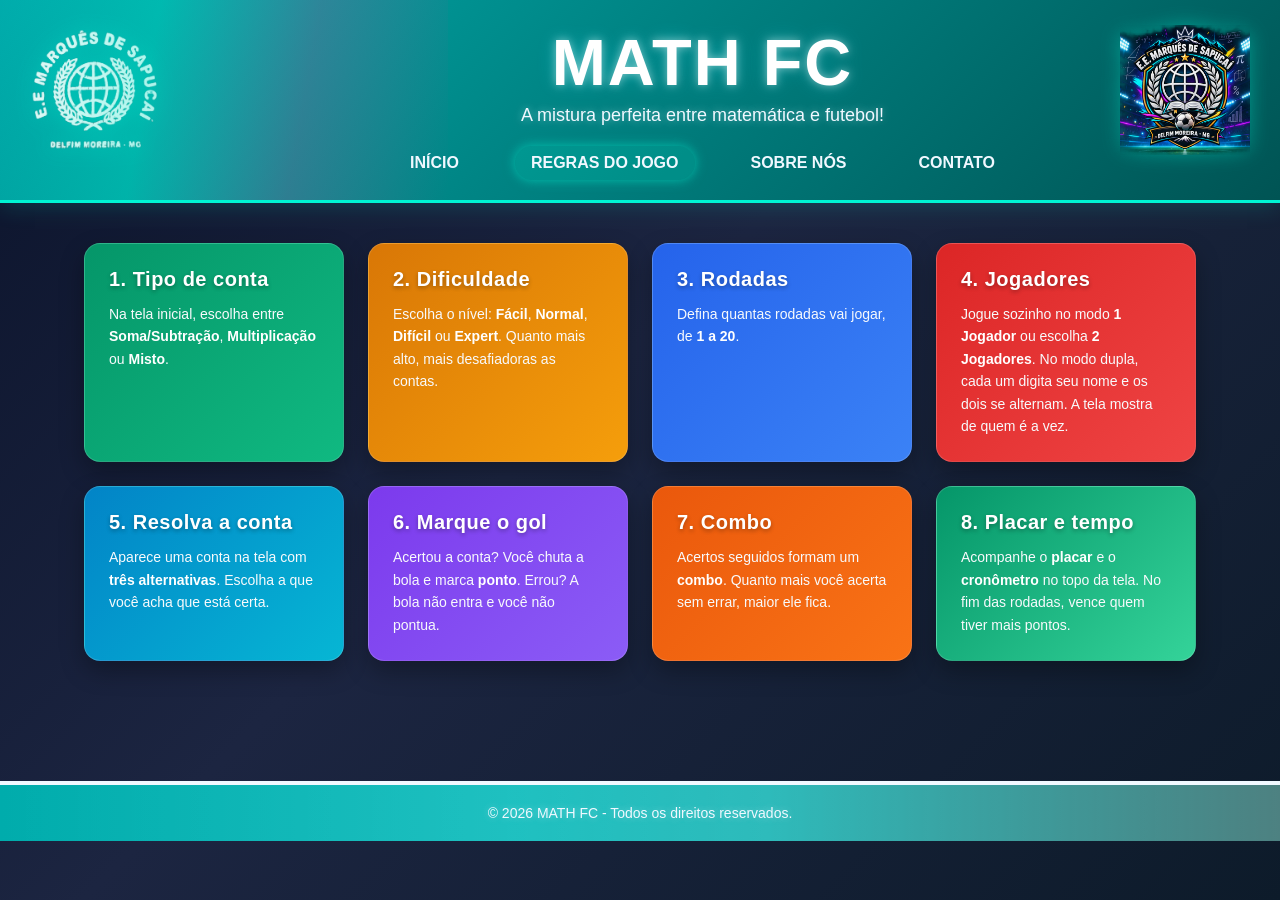
==== regras/index.html @ 830c7d23 "Add files via upload" ====
<!DOCTYPE html>
<html lang="pt-br">
<head>
    <meta charset="UTF-8">
    <meta name="viewport" content="width=device-width, initial-scale=1.0">
    <title>MATH FC - Regras do Jogo</title>
    <link rel="stylesheet" href="style.css">
</head>
<body>
    <header>
        <img src="../imagens/logo-marques.png" alt="Logo Marquês" class="logo">
        <img src="../imagens/match-fc.png" alt="Escudo MATH FC" class="logo-mathfc">
        <div class="header-content">
            <h1>MATH FC</h1>
            <p>A mistura perfeita entre matemática e futebol!</p>
            <nav>
                <a href="../index.html">INÍCIO</a>
                <a href="../regras/index.html" class="active">REGRAS DO JOGO</a>
                <a href="../sobre-nos/index.html">SOBRE NÓS</a>
                <a href="../contato/index.html">CONTATO</a>
            </nav>
        </div>
    </header>

    <!-- ALTERE: confira se as regras abaixo batem com o seu jogo -->
    <main class="cards-container">
        <div class="card card-1">
            <h3>1. Tipo de conta</h3>
            <p>Na tela inicial, escolha entre <strong>Soma/Subtração</strong>, <strong>Multiplicação</strong> ou <strong>Misto</strong>.</p>
        </div>

        <div class="card card-2">
            <h3>2. Dificuldade</h3>
            <p>Escolha o nível: <strong>Fácil</strong>, <strong>Normal</strong>, <strong>Difícil</strong> ou <strong>Expert</strong>. Quanto mais alto, mais desafiadoras as contas.</p>
        </div>

        <div class="card card-3">
            <h3>3. Rodadas</h3>
            <p>Defina quantas rodadas vai jogar, de <strong>1 a 20</strong>.</p>
        </div>

        <div class="card card-4">
            <h3>4. Jogadores</h3>
            <p>Jogue sozinho no modo <strong>1 Jogador</strong> ou escolha <strong>2 Jogadores</strong>. No modo dupla, cada um digita seu nome e os dois se alternam. A tela mostra de quem é a vez.</p>
        </div>

        <div class="card card-5">
            <h3>5. Resolva a conta</h3>
            <p>Aparece uma conta na tela com <strong>três alternativas</strong>. Escolha a que você acha que está certa.</p>
        </div>

        <div class="card card-6">
            <h3>6. Marque o gol</h3>
            <p>Acertou a conta? Você chuta a bola e marca <strong>ponto</strong>. Errou? A bola não entra e você não pontua.</p>
        </div>

        <div class="card card-7">
            <h3>7. Combo</h3>
            <p>Acertos seguidos formam um <strong>combo</strong>. Quanto mais você acerta sem errar, maior ele fica.</p>
        </div>

        <div class="card card-8">
            <h3>8. Placar e tempo</h3>
            <p>Acompanhe o <strong>placar</strong> e o <strong>cronômetro</strong> no topo da tela. No fim das rodadas, vence quem tiver mais pontos.</p>
        </div>

    </main>

    <footer>
        <p>&copy; 2026 MATH FC - Todos os direitos reservados.</p>
    </footer>

    <script>
        document.addEventListener('DOMContentLoaded', function () {
            var container = document.querySelector('.cards-container');
            if (!container) return;
            var cards = container.querySelectorAll('.card');

            function closeActive() {
                var active = container.querySelector('.card.card-active');
                if (active) {
                    active.classList.remove('card-active');
                    active.setAttribute('aria-pressed', 'false');
                }
                container.classList.remove('has-active');
            }

            function toggleCard(card) {
                var wasActive = card.classList.contains('card-active');
                closeActive();
                if (!wasActive) {
                    card.classList.add('card-active');
                    card.setAttribute('aria-pressed', 'true');
                    container.classList.add('has-active');
                }
            }

            cards.forEach(function (card) {
                card.setAttribute('tabindex', '0');
                card.setAttribute('role', 'button');
                card.setAttribute('aria-pressed', 'false');
                card.addEventListener('click', function () { toggleCard(card); });
                card.addEventListener('keydown', function (e) {
                    if (e.key === 'Enter' || e.key === ' ') {
                        e.preventDefault();
                        toggleCard(card);
                    }
                });
            });

            document.addEventListener('click', function (e) {
                if (!container.contains(e.target)) closeActive();
            });
            document.addEventListener('keydown', function (e) {
                if (e.key === 'Escape') closeActive();
            });
        });
    </script>
</body>
</html>
---- regras/style.css ----
* {
    margin: 0;
    padding: 0;
    box-sizing: border-box;
}

body {
    font-family: 'Segoe UI', Tahoma, Geneva, Verdana, sans-serif;
    background: linear-gradient(135deg, #0b132b, #1c2541 45%, #0d1b2a);
    color: #f0f8ff;
    min-height: 100vh;
}

/* ANIMAÇÃO DE BRILHO PASSANDO */
@keyframes shimmer {
    0% {
        background-position: -1000px 0;
    }
    100% {
        background-position: 1000px 0;
    }
}

@keyframes glowPulse {
    0%, 100% {
        text-shadow: 0 0 10px rgba(255, 255, 255, 0.5), 0 0 20px rgba(0, 229, 255, 0.3);
    }
    50% {
        text-shadow: 0 0 20px rgba(255, 255, 255, 0.8), 0 0 40px rgba(0, 229, 255, 0.8), 0 0 60px rgba(0, 173, 165, 0.6);
    }
}

@keyframes shimmerShine {
    0% {
        background-position: -1000px 0;
    }
    100% {
        background-position: 1000px 0;
    }
}

@keyframes floatAnimation {
    0%, 100% {
        transform: translateY(0px);
    }
    50% {
        transform: translateY(-5px);
    }
}

/* HEADER / CABEÇALHO */
header {
    position: relative;
    background: linear-gradient(90deg, 
        #00acac 0%, 
        #00b8b8 20%, 
        #00acac 30%, 
        #004b4b 50%, 
        #00acac 70%, 
        #00b8b8 80%, 
        #00acac 100%);
    background-size: 200% 100%;
    color: #f0f8ff;
    text-align: center;
    padding: 15px 15px 15px 140px;
    border-bottom: 4px solid #f0f8ff;
    display: flex;
    align-items: center;
    gap: 20px;
    animation: shimmerShine 6s linear infinite;
    overflow: hidden;
}

header::before {
    content: '';
    position: absolute;
    top: 0;
    left: 0;
    right: 0;
    bottom: 0;
    background: linear-gradient(90deg, 
        transparent, 
        rgba(255, 255, 255, 0.3), 
        transparent);
    background-size: 200% 100%;
    animation: shimmerShine 4s linear infinite;
    pointer-events: none;
}

header:hover {
    box-shadow: inset 0 0 30px rgba(0, 255, 200, 0.3), 0 0 20px rgba(0, 229, 255, 0.4);
}

header .logo {
    position: absolute;
    left: 10px;
    top: 50%;
    transform: translateY(-50%);
    height: 100px;
    width: auto;
    opacity: 0.95;
    transition: transform 0.3s ease, filter 0.3s ease;
    animation: floatAnimation 4s ease-in-out infinite;
    filter: drop-shadow(0 0 8px rgba(255, 255, 255, 0.3));
}

header .logo:hover {
    transform: translateY(-50%) scale(1.1);
    animation: floatAnimation 2s ease-in-out infinite;
    filter: drop-shadow(0 0 20px rgba(255, 255, 255, 0.9)) drop-shadow(0 0 30px rgba(0, 229, 255, 0.6));
}

header .header-content {
    flex: 1;
    text-align: center;
    position: relative;
    z-index: 2;
}

header h1 {
    font-size: 75px;
    margin-bottom: 10px;
    color: #ffffff;
    transition: transform 0.3s ease, text-shadow 0.3s ease;
    animation: glowPulse 3s ease-in-out infinite, floatAnimation 3s ease-in-out infinite;
    text-shadow: 0 0 10px rgba(255, 255, 255, 0.5), 0 0 20px rgba(0, 229, 255, 0.3);
}

header h1:hover {
    transform: scale(1.05);
    animation: glowPulse 1.5s ease-in-out infinite, floatAnimation 2s ease-in-out infinite;
}

header p {
    font-size: 20px;
    margin-bottom: 30px;
    color: #f0f8ff;
    transition: text-shadow 0.3s ease;
    animation: glowPulse 3.5s ease-in-out infinite;
    text-shadow: 0 0 8px rgba(255, 255, 255, 0.4), 0 0 16px rgba(0, 229, 255, 0.2);
}

header p:hover {
    animation: glowPulse 1.5s ease-in-out infinite;
    text-shadow: 0 0 15px rgba(255, 255, 255, 0.9), 0 0 30px rgba(0, 229, 255, 0.6);
}

/* NAVEGAÇÃO */
nav {
    display: flex;
    justify-content: center;
    gap: 60px;
}

nav a {
    text-decoration: none;
    color: #f0f8ff;
    padding: 10px 15px;
    border-radius: 5px;
    transition: all 0.3s ease;
    position: relative;
    overflow: hidden;
}

nav a::before {
    content: '';
    position: absolute;
    top: 0;
    left: -100%;
    width: 100%;
    height: 100%;
    background: linear-gradient(90deg, transparent, rgba(255, 255, 255, 0.3), transparent);
    transition: left 0.6s ease;
}

nav a:hover {
    background-color: #00ada5;
    text-shadow: 0 0 15px rgba(255, 255, 255, 0.9), 0 0 25px rgba(0, 173, 165, 0.8);
    box-shadow: 0 0 20px rgba(0, 173, 165, 0.6), inset 0 0 10px rgba(255, 255, 255, 0.2);
    transform: scale(1.05);
}

nav a:hover::before {
    left: 100%;
}

/* CONTAINER DOS CARDS */
.cards-container {
    display: flex;
    flex-direction: row;
    flex-wrap: wrap;
    gap: 24px;
    max-width: 1400px;
    margin: 40px auto;
    padding: 0 20px 60px;
    justify-content: center;
}

/* ESTILO BASE DOS CARDS */
.card {
    border-radius: 16px;
    padding: 24px;
    box-shadow: 0 10px 25px rgba(0, 0, 0, 0.3);
    transition: transform 0.3s cubic-bezier(0.175, 0.885, 0.32, 1.275), box-shadow 0.3s ease, filter 0.4s ease, opacity 0.4s ease;
    cursor: pointer;
    color: #ffffff;
    overflow: hidden;
    position: relative;
    width: 260px;
    flex-shrink: 0;
    border: 1px solid rgba(255, 255, 255, 0.15);
    opacity: 1;
}

.card:focus-visible {
    outline: 2px solid #00f5d4;
    outline-offset: 4px;
}

/* OS DEMAIS CARDS FICAM BORRADOS QUANDO HÁ UM EM DESTAQUE */
.cards-container.has-active .card:not(.card-active) {
    filter: blur(4px) brightness(0.6);
    opacity: 0.65;
}

/* CARD EM DESTAQUE: só aumenta e sobe de camada, sem sair do lugar */
.cards-container .card.card-active {
    position: relative;
    z-index: 50;
    opacity: 1;
    transform: none;
    filter: none;
    box-shadow: 0 0 45px rgba(16, 185, 129, 0.7), 0 25px 45px rgba(0, 0, 0, 0.55);
}

.cards-container .card.card-active:hover {
    transform: none;
}

/* BRILHO AO PASSAR O MOUSE */
.card::before {
    content: "";
    position: absolute;
    inset: 0;
    background: linear-gradient(120deg, rgba(255, 255, 255, 0.25), rgba(255, 255, 255, 0));
    opacity: 0;
    transition: opacity 0.3s ease;
    pointer-events: none;
}

.card:hover,
.card:focus-within {
    transform: none;
    box-shadow: 0 0 25px rgba(16, 185, 129, 0.5), 0 20px 30px rgba(0, 0, 0, 0.5);
    filter: brightness(1.1);
}

.card:hover::before,
.card:focus-within::before {
    opacity: 1;
}

.card h3,
.card p {
    position: relative;
    z-index: 1;
}

.card h3 {
    margin-bottom: 12px;
    font-size: 20px;
    font-weight: 700;
    letter-spacing: 0.5px;
    text-shadow: 0 2px 4px rgba(0, 0, 0, 0.3);
}

.card p {
    color: #f8fafc;
    font-size: 14px;
    line-height: 1.6;
}

.card p strong {
    color: #ffffff;
    text-decoration: underline decoration-style dotted;
}

/* GRADIENTES VIBRANTES PARA CADA CARD */
.card-1  { background: linear-gradient(135deg, #059669, #10b981); }
.card-2  { background: linear-gradient(135deg, #d97706, #f59e0b); }
.card-3  { background: linear-gradient(135deg, #2563eb, #3b82f6); }
.card-4  { background: linear-gradient(135deg, #dc2626, #ef4444); }
.card-5  { background: linear-gradient(135deg, #0284c7, #06b6d4); }
.card-6  { background: linear-gradient(135deg, #7c3aed, #8b5cf6); }
.card-7  { background: linear-gradient(135deg, #ea580c, #f97316); }
.card-8  { background: linear-gradient(135deg, #059669, #34d399); }
.card-9  { background: linear-gradient(135deg, #be123c, #f43f5e); }
.card-10 { background: linear-gradient(135deg, #ca8a04, #eab308); }
.card-11 { background: linear-gradient(135deg, #4f46e5, #6366f1); }
.card-12 { background: linear-gradient(135deg, #0891b2, #22d3ee); }
.card-13 { background: linear-gradient(135deg, #16a34a, #4ade80); }
.card-14 { background: linear-gradient(135deg, #9333ea, #a855f7); }

/* RESPONSIVIDADE PARA DISPOSITIVOS MÓVEIS */
@media (max-width: 600px) {
    .card {
        width: 100%;
    }
    
    header h1 {
        font-size: 32px;
    }
}

/* FOOTER / RODAPÉ */
footer {
    position: relative;
    background: linear-gradient(90deg, 
        #00acac 0%, 
        #00b8b8 20%, 
        #00acac 30%, 
        #004b4b 50%, 
        #00acac 70%, 
        #00b8b8 80%, 
        #00acac 100%);
    background-size: 200% 100%;
    color: #f0f8ff;
    text-align: center;
    padding: 20px 15px;
    border-top: 4px solid #f0f8ff;
    margin-top: 60px;
    animation: shimmerShine 6s linear infinite;
    transition: all 0.3s ease;
    overflow: hidden;
}

footer::before {
    content: '';
    position: absolute;
    top: 0;
    left: 0;
    right: 0;
    bottom: 0;
    background: linear-gradient(90deg, 
        transparent, 
        rgba(255, 255, 255, 0.3), 
        transparent);
    background-size: 200% 100%;
    animation: shimmerShine 4s linear infinite;
    pointer-events: none;
}

footer:hover {
    animation: shimmerShine 3s linear infinite;
    box-shadow: inset 0 0 30px rgba(0, 255, 200, 0.3);
}

footer p {
    font-size: 14px;
    color: #f0f8ff;
    margin: 0;
    transition: text-shadow 0.3s ease;
    position: relative;
    z-index: 2;
    animation: glowPulse 4s ease-in-out infinite;
    text-shadow: 0 0 8px rgba(255, 255, 255, 0.4), 0 0 12px rgba(0, 229, 255, 0.2);
}

footer p:hover {
    animation: glowPulse 1.5s ease-in-out infinite;
    text-shadow: 0 0 15px rgba(255, 255, 255, 0.9), 0 0 25px rgba(0, 229, 255, 0.6);
}

/* Visual compartilhado com o cabeçalho da página inicial */
header {
    padding: 25px 15px 20px 140px;
    border-bottom: 3px solid #00f5d4;
    display: block;
    background: linear-gradient(135deg, #00acac, #004b4b, #00acac);
    background-size: 220% 220%;
    animation: headerShift 9s ease-in-out infinite;
    box-shadow: 0 4px 22px rgba(0, 245, 212, 0.15);
}

header::after {
    content: "";
    position: absolute;
    top: 0;
    left: 0;
    width: 35%;
    height: 100%;
    background: linear-gradient(100deg, transparent, rgba(0, 245, 212, 0.28), rgba(255, 46, 154, 0.18), transparent);
    animation: sweepPass 4.5s linear infinite;
    pointer-events: none;
}

@keyframes headerShift {
    0%, 100% { background-position: 0% 50%; }
    50% { background-position: 100% 50%; }
}

@keyframes sweepPass {
    0% { transform: translateX(-160%); }
    100% { transform: translateX(340%); }
}

header .logo {
    left: 30px;
    top: 25px;
    width: 130px;
    height: auto;
    transform: none;
    animation: logoFloat 4s ease-in-out infinite;
    filter: drop-shadow(0 0 10px rgba(0, 245, 212, 0.45));
}

header .logo:hover {
    transform: scale(1.12) rotate(-4deg);
}

/* Escudo MATH FC — mesmo lugar da logo, espelhado no lado direito */
header .logo-mathfc {
    position: absolute;
    right: 30px;
    top: 25px;
    width: 130px;
    height: auto;
    z-index: 1;
    animation: logoFloatRight 4s ease-in-out infinite;
    filter: drop-shadow(0 0 10px rgba(0, 245, 212, 0.45));
    transition: transform 0.3s ease;
}

@keyframes logoFloatRight {
    0%, 100% { transform: translateY(0) rotate(0deg); }
    50% { transform: translateY(-6px) rotate(2deg); }
}

header .logo-mathfc:hover {
    transform: scale(1.12) rotate(4deg);
    animation-play-state: paused;
}

header h1 {
    font-size: 65px;
    margin-bottom: 5px;
    letter-spacing: 2px;
    animation: titlePulse 3.5s ease-in-out infinite, titlePop 0.8s cubic-bezier(.34,1.56,.64,1) both;
}

@keyframes titlePop {
    from { opacity: 0; transform: scale(0.7) translateY(-16px); }
    to { opacity: 1; transform: scale(1) translateY(0); }
}

@keyframes titlePulse {
    0%, 100% { text-shadow: 0 0 10px rgba(0, 245, 212, 0.35), 0 0 24px rgba(255, 46, 154, 0.15); }
    50% { text-shadow: 0 0 22px rgba(0, 245, 212, 0.7), 0 0 40px rgba(255, 46, 154, 0.4); }
}

header p {
    font-size: 18px;
    margin-bottom: 20px;
    animation: fadeIn 1s ease 0.3s both;
}

nav {
    gap: 40px;
}

nav a.active {
    background-color: rgba(0, 245, 212, 0.16);
    box-shadow: 0 0 12px rgba(0, 245, 212, 0.55);
    animation: activeGlow 2.2s ease-in-out infinite;
}

@keyframes activeGlow {
    0%, 100% { box-shadow: 0 0 8px rgba(0, 245, 212, 0.45); }
    50% { box-shadow: 0 0 18px rgba(0, 245, 212, 0.95); }
}

@keyframes logoFloat {
    0%, 100% { transform: translateY(0) rotate(0deg); }
    50% { transform: translateY(-6px) rotate(-2deg); }
}

@media (max-width: 768px) {
    header {
        padding: 15px 15px 15px 110px;
    }

    header .logo {
        left: 15px;
        top: 15px;
        width: 80px;
    }

    header .logo-mathfc {
        right: 15px;
        top: 15px;
        width: 80px;
    }

    header h1 {
        font-size: 40px;
    }

    nav {
        gap: 15px;
        flex-wrap: wrap;
    }
}

/* Tipografia e cabeçalho padronizados com a página inicial */
body {
    font-family: 'Verdana', sans-serif;
}

header h1,
header p,
nav,
nav a {
    font-family: 'Verdana', sans-serif;
}

header h1 {
    font-size: 65px;
    margin-bottom: 5px;
    letter-spacing: 2px;
}

header p {
    font-size: 18px;
    margin-bottom: 20px;
}

nav {
    gap: 40px;
}

nav a {
    padding: 8px 16px;
    border-radius: 20px;
    font-weight: bold;
}

@media (max-width: 768px) {
    header h1 {
        font-size: 40px;
    }

    header p {
        font-size: 16px;
        margin-bottom: 15px;
    }

    nav {
        gap: 15px;
    }
}

/* Cabeçalho compartilhado com a página inicial */
header {
    position: relative;
    overflow: hidden;
    display: block;
    padding: 25px 15px 20px 140px;
    background: linear-gradient(135deg, #00acac, #004b4b, #00acac);
    background-size: 220% 220%;
    animation: headerShift 9s ease-in-out infinite;
    border-bottom: 3px solid #00f5d4;
    box-shadow: 0 4px 22px rgba(0, 245, 212, 0.15);
}

header::before {
    display: none;
}

header::after {
    content: "";
    position: absolute;
    top: 0;
    left: 0;
    width: 35%;
    height: 100%;
    background: linear-gradient(100deg, transparent, rgba(0, 245, 212, 0.28), rgba(255, 46, 154, 0.18), transparent);
    animation: sweepPass 4.5s linear infinite;
    pointer-events: none;
}

header .logo {
    left: 30px;
    top: 25px;
    width: 130px;
    height: auto;
    transform: none;
    animation: logoFloat 4s ease-in-out infinite;
    filter: drop-shadow(0 0 10px rgba(0, 245, 212, 0.45));
}

header .logo-mathfc {
    position: absolute;
    right: 30px;
    top: 25px;
    width: 130px;
    height: auto;
    z-index: 1;
    animation: logoFloatRight 4s ease-in-out infinite;
    filter: drop-shadow(0 0 10px rgba(0, 245, 212, 0.45));
}

header h1 {
    position: relative;
    z-index: 1;
    font-size: 65px;
    margin-bottom: 5px;
    letter-spacing: 2px;
    animation: titlePulse 3.5s ease-in-out infinite, titlePop 0.8s cubic-bezier(.34,1.56,.64,1) both;
}

header p {
    position: relative;
    z-index: 1;
    font-size: 18px;
    margin-bottom: 20px;
    animation: fadeIn 1s ease 0.3s both;
}

nav {
    position: relative;
    z-index: 1;
    gap: 40px;
}

nav a {
    padding: 8px 16px;
    border-radius: 20px;
    font-weight: bold;
}

@media (max-width: 768px) {
    header {
        padding: 15px 15px 15px 110px;
    }

    header .logo {
        left: 15px;
        top: 15px;
        width: 80px;
    }

    header .logo-mathfc {
        right: 15px;
        top: 15px;
        width: 80px;
    }

    header h1 {
        font-size: 40px;
    }

    nav {
        gap: 15px;
        flex-wrap: wrap;
    }
}
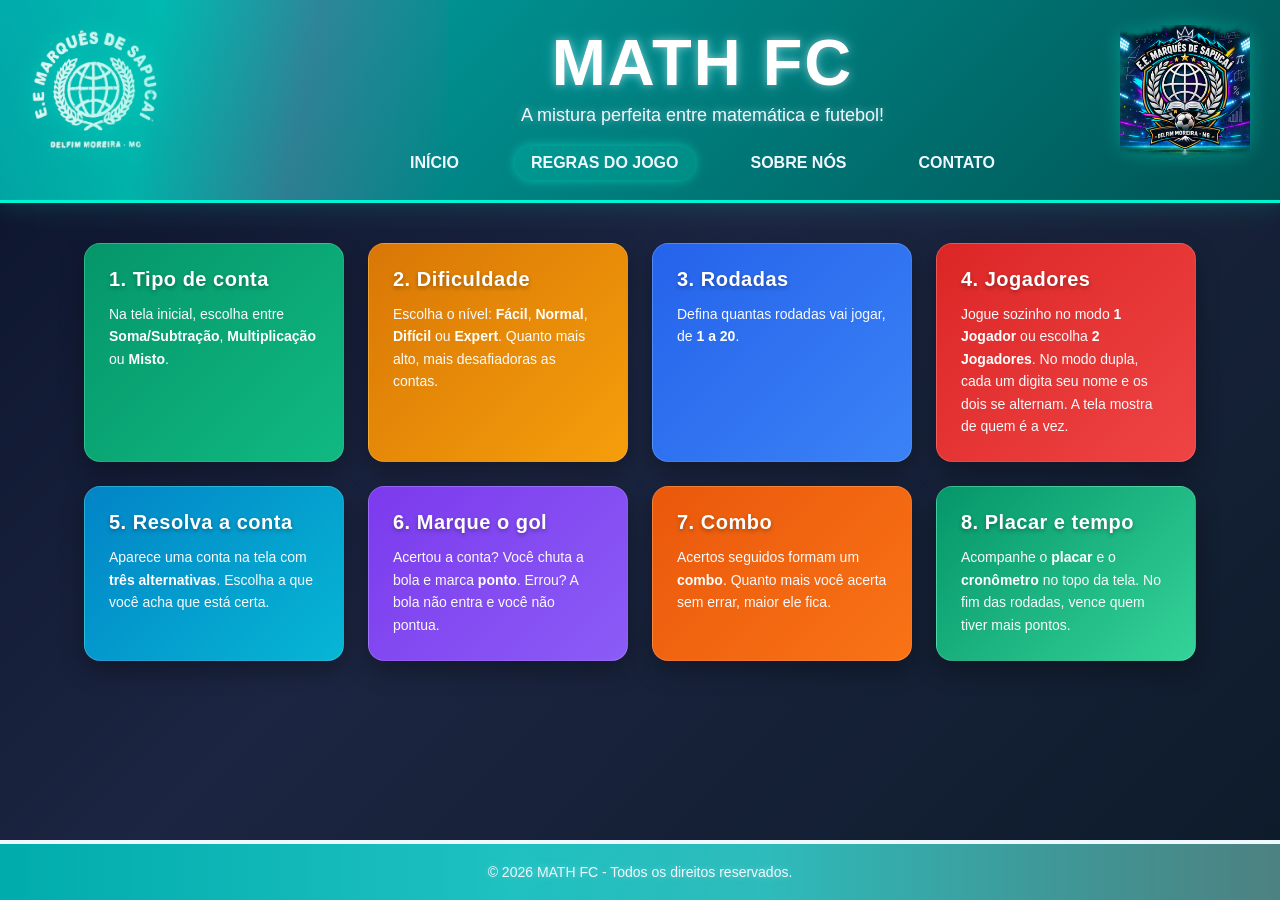
==== commit 115f1af7: "Add styles for layout and footer in index.html Added CSS styles for layout and footer positioning." ====
--- a/regras/index.html
+++ b/regras/index.html
@@ -5,6 +5,13 @@
     <meta name="viewport" content="width=device-width, initial-scale=1.0">
     <title>MATH FC - Regras do Jogo</title>
     <link rel="stylesheet" href="style.css">
+    <style>
+        /* Rodapé sempre no fim da página */
+        html, body { min-height: 100%; }
+        body { display: flex; flex-direction: column; min-height: 100vh; }
+        .cards-container { width: 100%; }
+        footer { margin-top: auto; }
+    </style>
 </head>
 <body>
     <header>
--- a/regras/style.css
+++ b/regras/style.css
@@ -663,4 +663,19 @@
         gap: 15px;
         flex-wrap: wrap;
     }
-}+}
+
+/* ===== RODAPÉ SEMPRE NO FIM DA PÁGINA ===== */
+body {
+    display: flex;
+    flex-direction: column;
+    min-height: 100vh;
+}
+
+.cards-container {
+    width: 100%;
+}
+
+footer {
+    margin-top: auto;
+}
